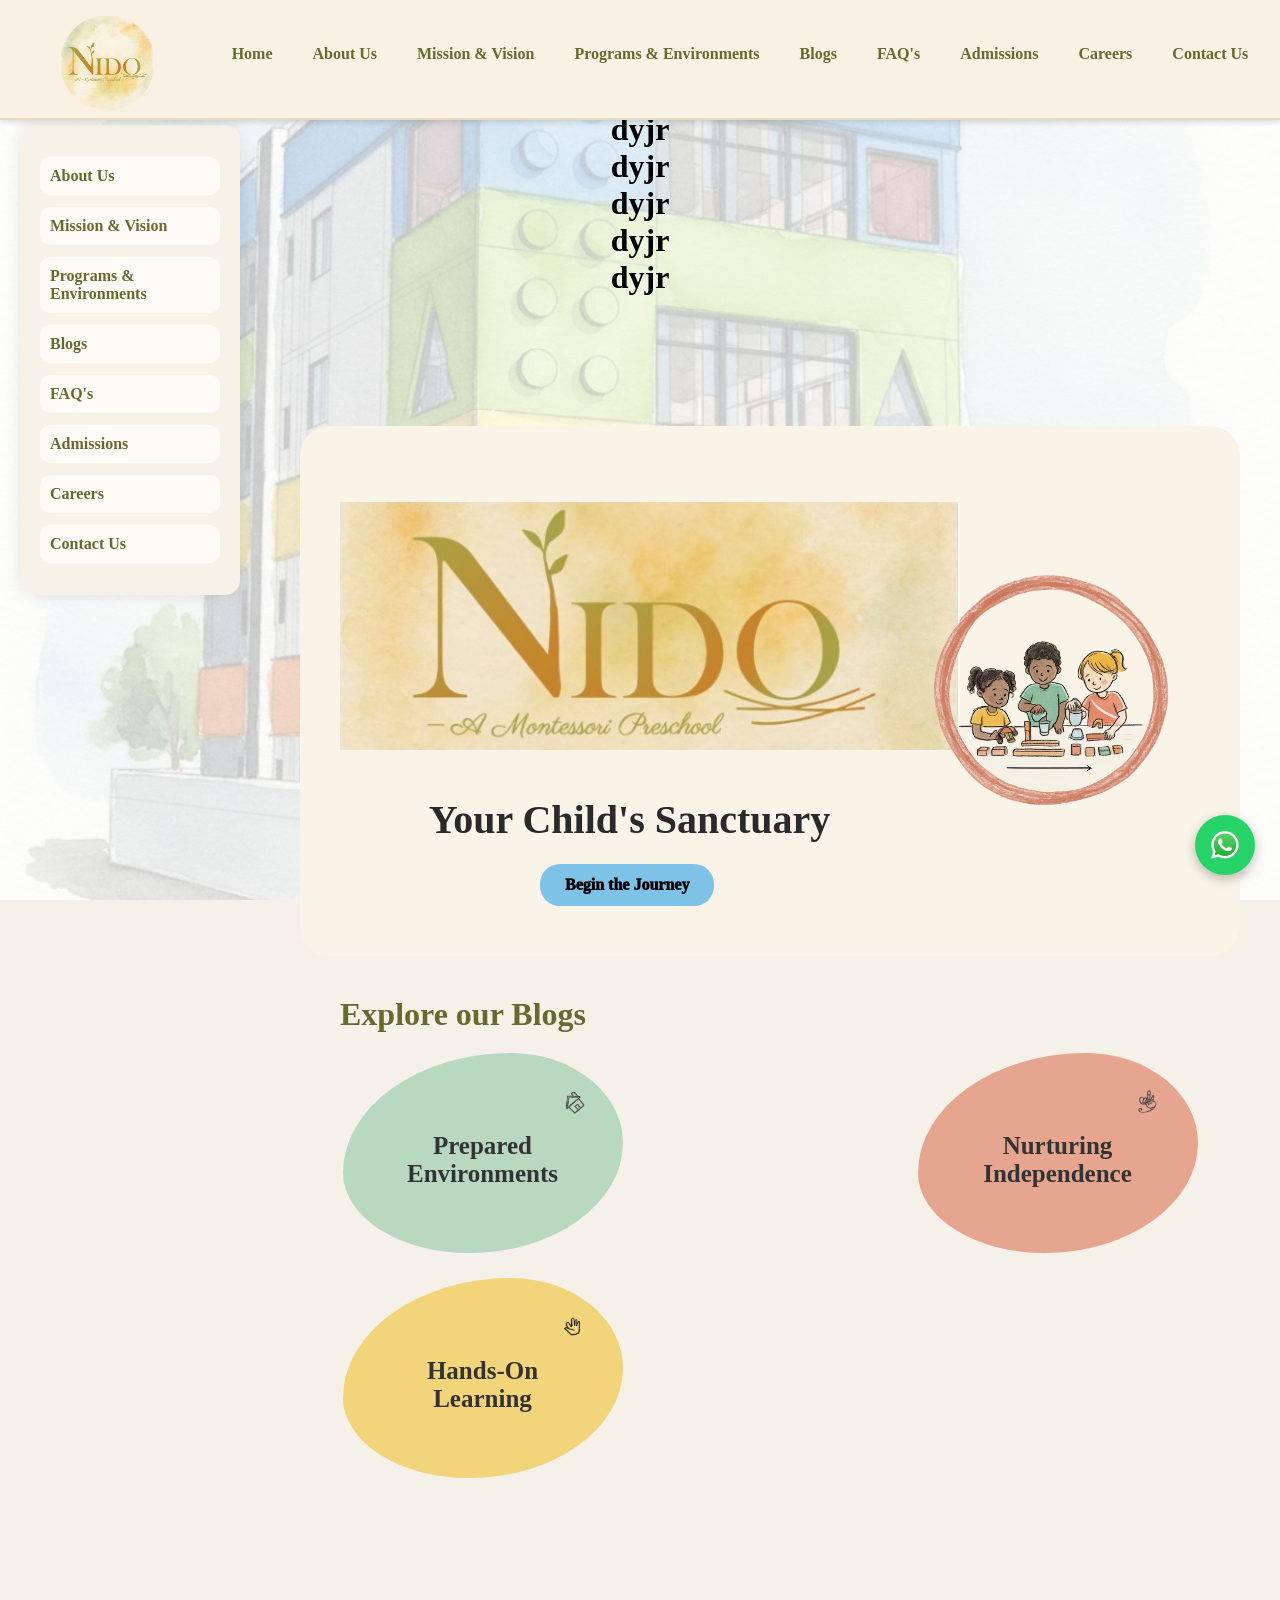
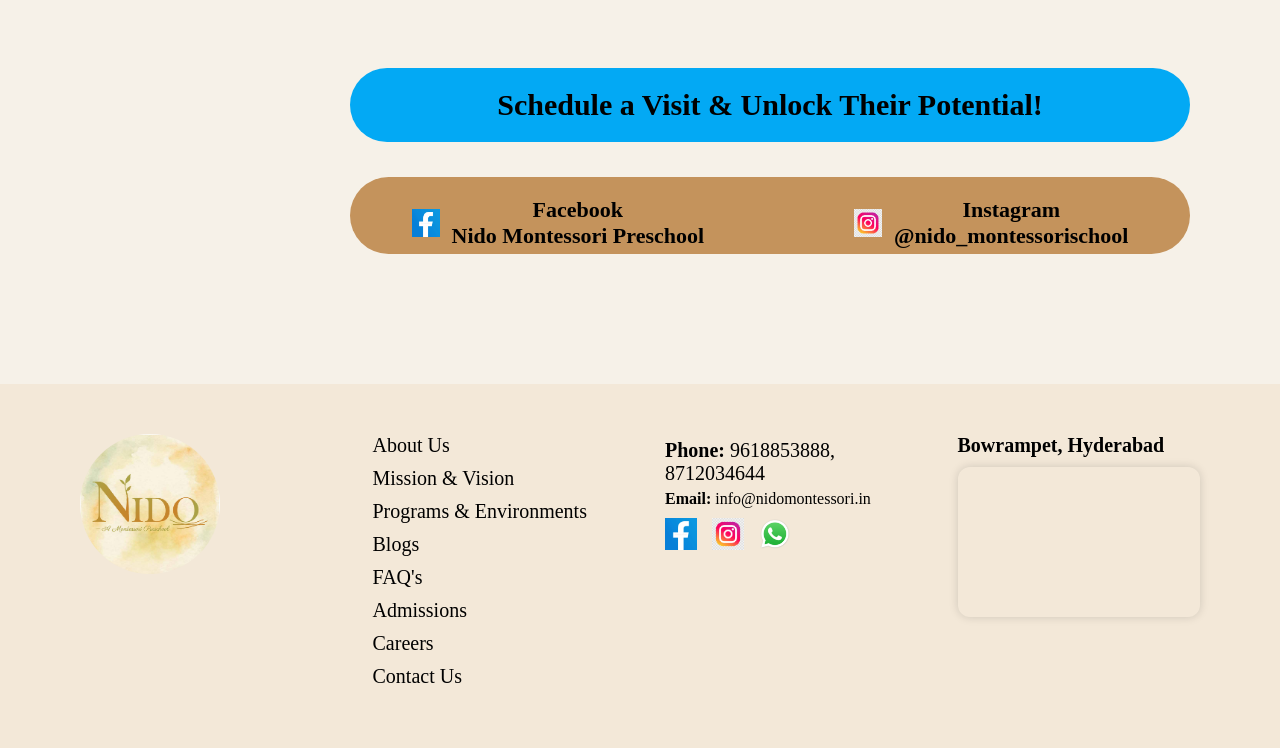
==== index.html @ 4f28b172 "Fix HTML structure and add missing elements" ====
<h1>dyjr</h1>
<h1>dyjr</h1>
<h1>dyjr</h1>
<h1>dyjr</h1>
<h1>dyjr</h1>
<h1>dyjr</h1>
<h1>dyjr</h1>
<h1>dyjr</h1>

<!DOCTYPE html>
<html>
<head>
    <!-- Favicon -->
<link rel="icon" type="image/png" href="./assets/favicon.png">
<link rel="shortcut icon" href="assets/logo.png">
<link rel="apple-touch-icon" href="assets/logo.png">
<div class="hamburger" onclick="toggleMenu()">
    ☰
</div>

<meta charset="UTF-8">
<meta name="viewport" content="width=device-width, initial-scale=1.0">

    <title>NIDO Montessori</title>
    <link rel="stylesheet" href="style.css">
</head>
<body>
<div class="site-background"></div>

       <!-- TOP MENU -->
<div class="top-menu">
    <a href="index.html">Home</a>
    <a href="about.html">About Us</a>
    <a href="mission-vision.html">Mission & Vision</a>
    <a href="programs.html">Programs & Environments</a>
    <a href="blogs.html">Blogs</a>
    <a href="faqs.html">FAQ's</a>
    <a href="admissions.html">Admissions</a>
    <a href="careers.html">Careers</a>
    <a href="contact.html">Contact Us</a>
</div>
<div class="logo-container">
    <a href="index.html"><img src="./assets/logo.png"></a>
</div>

<div class="sidebar">
    <a href="about.html">About Us</a>
    <a href="mission-vision.html">Mission & Vision</a>
    <a href="programs.html">Programs & Environments</a>
    <a href="blogs.html">Blogs</a>
    <a href="faqs.html">FAQ's</a>
    <a href="admissions.html">Admissions</a>
    <a href="careers.html">Careers</a>
    <a href="contact.html">Contact Us</a>
</div>

<div class="container">

    <!-- HERO SECTION -->
<section class="hero">
    
    <!-- LEFT TEXT -->
    <div class="hero-text">
    <img src="assets/Nido hero logo.jpeg" class="hero-logo">
    <h1>Your Child's Sanctuary</h1>
    <a href="admissions.html" class="cta-btn">Begin the Journey</a>
</div>

    <!-- RIGHT IMAGE WITH CLICKABLE LINK -->
    <div class="hero-img">
        <a href="programs.html">
            <img src="./assets/hero.png" alt="Kids Learning">
        </a>
    </div>

</section>

    <!-- BLOG TEASERS -->
     <!-- 🌿 EXPLORE BLOG BLOBS -->
    <section class="blob-section">
        <h2 class="section-title">Explore our Blogs</h2>

        <div class="wrapper">

            <div class="blob green">
                <img src="assets/home image.png" class="blob-icon">
                <p>Prepared <br>Environments</p>
            </div>

            <div class="blob peach">
                <img src="assets/home blob image 2.png" class="blob-icon">
                <p>Nurturing <br>Independence</p>
            </div>

            <div class="blob yellow">
                <img src="assets/home blob image 3.png" class="blob-icon">
                <p>Hands-On <br>Learning</p>
            </div>

        </div>
    </section>

    <!-- SCHEDULE VISIT -->
   <div class="crayon-section">

    <!-- BLUE CRAYON BAR (CLICKABLE) -->
    <a href="contact.html" class="crayon-link">
        <div class="crayon-bar blue-bar">
            <b>Schedule a Visit & Unlock Their Potential!</b>
        </div>
    </a>

    <!-- BROWN CRAYON BAR (CLICKABLE) -->
    <div class="crayon-bar brown-bar">
        <div class="social-row">

            <!-- FACEBOOK ONLY CLICKABLE -->
            <a href="https://www.facebook.com/share/1HvdMm4v2Z/?mibextid=wwXIfr" class="social-icon-link">
                <div class="social-item">
                    <img src="assets/facebook logo 2.webp" />
                    <b>Facebook<br> Nido Montessori Preschool</b>
                </div>
            </a>

            <!-- INSTAGRAM ONLY CLICKABLE -->
            <a href="https://www.instagram.com/nido_montessorischool?igsh=c2tsN3p2dnJnOGZv&utm_source=qr" class="social-icon-link">
                <div class="social-item">
                    <img src="assets/instagram.avif" />
                    <b>Instagram <br> @nido_montessorischool</b>
                </div>
            </a>

        </div>
    </div>
</div>

</div>

<footer class="footer">

    <!-- 1) LOGO -->
    <div class="footer-col logo-col">
        <img src="./assets/logo.png" class="footer-logo">
    </div>

    <!-- 2) MENU -->
    <div class="footer-col menu-col">
        <a href="about.html">About Us</a>
        <a href="mission-vision.html">Mission & Vision</a>
        <a href="programs.html">Programs & Environments</a>
        <a href="blogs.html">Blogs</a>
        <a href="faqs.html">FAQ's</a>
        <a href="admissions.html">Admissions</a>
        <a href="careers.html">Careers</a>
        <a href="contact.html">Contact Us</a>
    </div>

    <!-- 3) CONTACT + SOCIAL -->
    <div class="footer-col contact-col">
        <p><strong>Phone:</strong> 9618853888, 8712034644</p>
<!-- Email Click -->
         <a href="mailto:info@nidomontessori.in" style="color:#000; text-decoration:none;">
        <b>Email:</b> info@nidomontessori.in
        </a>
        <div class="footer-socials">
            <a href="https://www.facebook.com/share/1HvdMm4v2Z/?mibextid=wwXIfr" class="social-footer"><img src="assets/facebook logo 2.webp"></a>
            <a href="https://www.instagram.com/nido_montessorischool?igsh=c2tsN3p2dnJnOGZv&utm_source=qr" class="social-footer"><img src="assets/instagram.avif"></a>
            <a href="https://wa.me/919618853888" class="social-footer"><img src="assets/WhatsApp.svg.webp"></a>

        </div>
    </div>

    <!-- 4) LOCATION + MAP (LINKED TO GOOGLE MAPS) -->
    <div class="footer-col location-col">
        <p><strong>Bowrampet, Hyderabad</strong></p>

        <!-- Map Box -->
        <!-- 4) LOCATION + MAP -->
<div class="footer-col location-col">

    <!-- EMBEDDED MAP (ALSO CLICKABLE) -->
    <a href="https://www.google.com/maps/place/17%C2%B033'11.5%22N+78%C2%B023'01.9%22E/@17.5536953,78.3826678,18z/data=!4m4!3m3!8m2!3d17.5531826!4d78.3838654?hl=en&entry=ttu&g_ep=EgoyMDI2MDIyNS4wIKXMDSoASAFQAw%3D%3D"
       target="_blank">
        <iframe
            class="footer-map"
            src="https://www.google.com/maps?q=17.5531826,78.3838654&z=16&output=embed">
        </iframe>
    </a>

</div>

</footer>

<script src="script.js"></script>

<a href="https://wa.me/919618853888?text=How can we help you?" 
   class="whatsapp-float" 
   target="_blank">

   <img src="assets/WhatsApp.svg.webp" alt="WhatsApp Chat">
</a>
</body>
</html>
---- style.css ----
body,button,input,textarea {

font-family: 'Patrick Hand', cursive;

-webkit-font-smoothing: antialiased;
-moz-osx-font-smoothing: grayscale;

}
/* RESET */
* {
    margin: 0;
    padding: 0;
    box-sizing: border-box;
    font-family: 'Patrick Hand', cursive;}

/* FULL PAGE BACKGROUND IMAGE */
.site-background {
    position: fixed;
    top: 0;
    left: 0;
    width: 100%;
    height: 100%;
    background: url('./assets/background.jpg') no-repeat center center/cover;
    z-index: -1;                  /* Keeps background BEHIND all content */
    opacity: 0.25;                /* CHANGE THIS VALUE TO ADJUST OPACITY */
    pointer-events: none;         /* Prevents background from blocking clicks */
}
body::before {
    content: "";
    position: fixed;
    top: 0; left: 0;
    width: 100%; height: 100%;
    background: rgba(255,255,255,0.90);  /* low opacity overlay to fade bg */
    z-index: -1;
}

/* LAYOUT */
.container {
    margin-left: 260px; 
    padding: 40px;
}

/* LOGO */
.logo-container {
    position: fixed;
    top: 15px;
    left: 60px;
    z-index: 99999;      /* raise above ALL layers */
}

.logo-container a {
    display: block;      /* makes the entire logo clickable */
}

.logo-container img {
    width: 95px;
    cursor: pointer;
    border-radius: 80px;
    display: block;      /* removes inline gaps */
    pointer-events: auto;
}

.top-menu a,
.sidebar a {
    color: #636B2F !important;
    font-weight: 700 !important;
    
}
/* TOP MENU */
.top-menu {
    position: fixed;
    top: 0;
    left: 0;
    width: 100%;
    height: 120px;
    padding: 20px 0;
    background: #f9f1e4;  /* light cream background */
    z-index: 9999;
    display: flex;
    justify-content: center;
    gap: 40px;
    padding-left: 200px;
    border-bottom: 2px solid #e8dcc2;   /* soft bottom border */
    box-shadow: 0 2px 6px rgba(0,0,0,0.15);

}

.top-menu a {
    text-decoration: none;
    font-size: 16px;
    margin-top: 25px;
    font-weight: 500;
    color: #000;
    transition: 0.3s ease;
}

.top-menu a:hover {
    color: #c4935c; /* Gold shade to match your theme */
    transform: translateY(-2px);
}

/* Push content down because menu is fixed */
.container {
    margin-top: 80px !important;
    margin-top: 50px;
}

/* LEFT SIDEBAR MENU */
.sidebar {
    position: fixed;
    top: 125px;
    left: 20px;
    width: 220px;
    padding: 20px;
    background: #f7f2e8;
    border-radius: 15px;
    box-shadow: 0 0 15px rgba(0,0,0,0.1);
}

.sidebar a {
    display: block;
    margin: 12px 0;
    padding: 10px;
    background: #fefbf6;
    border-radius: 10px;
    text-decoration: none;
    color: #333;
    font-weight: 500;
    transition: 0.3s;
}
.sidebar a:hover {
    background: #e8dcc2;
}

/* HERO LAYOUT */
.hero {
    display: flex;
    align-items: center;
    justify-content: space-between;
    padding: 50px 40px;
    background: #faf4e8;
    border-radius: 30px;
    margin-top: 10px;
}

/* LEFT TEXT */
.hero-text {
    max-width: 65%;
}
/* HERO LOGO (Customizable Rectangle) */
.hero-logo {
    width: 100%;              /* Makes it responsive */
    max-width: 620px;         /* Adjust size here */
    width: 800px;      /* change this */
    height: 300px;     /* change this */
    object-fit: contain;      /* Prevents cropping */
    border-radius: 12px;      /* Optional – remove if you want sharp edges */
    display: block;
    margin: 0 auto 20px;      /* Centers the logo */
}
.hero-text h1 {
    font-size: 40px;
    line-height: 1.2;
    margin-left: 20px;
    font-weight: 900;
    color: #2a2a2a;
    font-family: 'Patrick Hand', cursive;
}

/* BUTTON STYLE (crayon-like) */
.cta-btn {
    display: inline-block;
    margin-top: 20px;
    margin-left: 200px;
    background: #7fc2e8;
    padding: 12px 25px;
    border-radius: 20px;
    color: #000;
    font-weight: 1000;
    text-decoration: none;
    transition: 0.3s ease;
}

.cta-btn:hover {
    background: #5ba7d1;
}

/* RIGHT IMAGE */
.hero-img img {
    width: 420px;
    max-width: 100%;
    cursor: pointer;
    transition: 0.3s ease;
}

.hero-img img:hover {
    transform: scale(1.03);
}

/* RESPONSIVE */
@media (max-width: 900px) {
    .hero {
        flex-direction: column;
        text-align: center;
        padding: 40px 20px;
    }

    .hero-text {
        max-width: 100%;
        margin-bottom: 25px;
    }
}

/* Blog Title Color */
.section-title {
    color: #636B2F;      /* soft Montessori green */
    font-size: 48px;     /* adjust if needed */
    font-weight: 700;
    margin-bottom: 20px;
}

/* ================= CRAYON BUTTON ================= */
.crayon-btn {
    position: relative;
    display: inline-block;
    padding: 12px 32px;
    font-size: 22px;
    text-decoration: none;
    color: black;
    background: #6fb0d9;
    border-radius: 10px;
    overflow: hidden;
    transition: 0.3s ease;
}

.crayon-btn::before {
    content: "";
    position: absolute;
    inset: 0;
    background: url("https://www.transparenttextures.com/patterns/crissxcross.png");
    opacity: 0.25;
}

.crayon-btn:hover {
    animation: wobble 0.4s ease;
}

@keyframes wobble {
    0% { transform: rotate(0deg); }
    25% { transform: rotate(2deg); }
    50% { transform: rotate(-2deg); }
    75% { transform: rotate(1deg); }
    100% { transform: rotate(0deg); }
}

/* ================= IMAGE CIRCLE ================= */
.circle-img {
    width: 340px;
    height: 340px;
    border-radius: 50%;
    border: 15px solid #e57452;
    overflow: hidden;
    position: relative;
    z-index: 2;
}

.circle-img img {
    width: 100%;
    height: 100%;
    object-fit: cover;
}

/* CENTERED CONTENT PAGES */
/* -------------------------------------------
   PAPER BACKGROUND
-------------------------------------------- */
body {
    background: #f5f1e7;
    background-image: url("https://www.transparenttextures.com/patterns/paper-fibers.png");
    background-size: 600px;
}


/* -------------------------------------------
   SECTION STYLING
-------------------------------------------- */
.crayon-section {
    padding: 90px 0;
    text-align: center;
}


/* -------------------------------------------
   CRAYON STROKE BUTTON (CLICKABLE)
-------------------------------------------- */
.crayon-stroke-btn {
    display: inline-flex;
    align-items: center;
    justify-content: center;

    width: 100%;
    max-width: 900px;
    height: 200px;

    text-align: center;
    text-decoration: none;

    /* TEXT STYLE */
    color: #fff;
    font-size: 25px;
    font-family: 'Patrick Hand', cursive;
    font-weight: bold;

    /* BASE COLOR */
    background: #86b7fe;

    /* CRAYON TEXTURES */
    background-image:
        url("https://www.transparenttextures.com/patterns/asfalt-light.png"),
        url("https://www.transparenttextures.com/patterns/beige-paper.png");
    background-blend-mode: multiply;
    background-size: cover;

    /* ORGANIC HAND-DRAWN SHAPE (SVG MASK) */
    -webkit-mask-image: url("data:image/svg+xml;utf8,\
<svg xmlns='http://www.w3.org/2000/svg' viewBox='0 0 1000 300'>\
<path d='M40,120 Q140,20 340,70 T780,80 Q890,90 960,120 Q890,170 740,210 T300,200 Q100,180 40,120Z' fill=\"black\"/>\
</svg>");
    mask-image: url("data:image/svg+xml;utf8,\
<svg xmlns='http://www.w3.org/2000/svg' viewBox='0 0 1000 300'>\
<path d='M40,120 Q140,20 340,70 T780,80 Q890,90 960,120 Q890,170 740,210 T300,200 Q100,180 40,120Z' fill=\"black\"/>\
</svg>");

    mask-size: 100% 100%;
    mask-repeat: no-repeat;

    /* SOFT CRAYON SHADOW */
    box-shadow: 0px 4px 10px rgba(0,0,0,0.25);

    /* ANIMATION */
    transition: transform 0.25s ease, filter 0.25s ease;
}

/* HOVER ANIMATION */
.crayon-stroke-btn:hover {
    transform: translateY(-4px) scale(1.03);
    filter: brightness(1.08);
}


/* -------------------------------------------
   RESPONSIVE
-------------------------------------------- */
@media (max-width: 600px) {
    .crayon-stroke-btn {
        height: 90px;
        font-size: 22px;
    }
}


/* TWO COLUMN SECTIONS (Responsive Layout) */
.section {
    display: flex;
    justify-content: space-between;
    gap: 50px;
    margin-bottom: 50px;
}

/* TEXT SIDE */
.section .text {
    flex: 1;
    font-size: 18px;
    line-height: 1.7;
}

/* IMAGE SIDE */
.section .images-column {
    flex: 1;
    text-align: center;
}

/* IMAGE STYLE */
.images-column img {
    width: 100%;
    max-width: 700px;   /* ⭐ change image size here */
    height: auto;
    border-radius: 18px;
    box-shadow: 0 8px 20px rgba(0,0,0,0.2);
}

/* TODDLER IMAGES SIZE CONTROL */
.images-column img.toddler-img{
    width: 260px !important;   /* change width here */
    height: 370px !important;  /* change height here */
    object-fit: cover;
    border-radius: 12px;
    margin: 8px;
}

/* BLOG PLACEHOLDERS */
/* GLOBAL */
body {
  margin: 0;
  background: #f6f1e8;
  font-family: Arial, sans-serif;
}

.section-title {
  font-size: 32px;
  font-weight: 700;
  margin-bottom: 20px;
  padding-left: 20px;
}

/* -------------------------------------- */
/* 🌿 BLOB SECTION */
/* -------------------------------------- */
.blob-section {
  padding: 40px 20px;
}

.wrapper {
  width: 95%;
  max-width: 950px;
  margin: auto;
  display: flex;
  flex-wrap: wrap;
  justify-content: space-between;
  gap: 25px;
}

/* Blob Base Style */
.blob {
  position: relative;
  width: 280px;
  height: 200px;
  border-radius: 60% 40% 55% 45% / 60% 45% 55% 40%;
  display: flex;
  justify-content: center;
  align-items: flex-end;
  padding-bottom: 25px;
  text-align: center;
  color: #333;
  animation: blobMove 6s infinite ease-in-out;
  transition: transform 0.3s ease;
}

.blob:hover {
  transform: scale(1.08);
}

@keyframes blobMove {
  0% {
    border-radius: 60% 40% 55% 45% / 60% 45% 55% 40%;
  }
  50% {
    border-radius: 50% 60% 45% 55% / 55% 60% 45% 50%;
  }
  100% {
    border-radius: 60% 40% 55% 45% / 60% 45% 55% 40%;
  }
}

/* Blob colors */
.green { background: #b8d8c0; }
.peach { background: #e6a58f; }
.yellow { background: #f2d47a; }

/* Blob icons */
.blob-icon {
  width: 60px;
  height: 60px;
  position: absolute;
  top: 20px;
  right: 20px;
  object-fit: contain;
}

.blob p {
  font-size: 25px;
  font-weight: bold;
  margin: 40px;
}

/* Responsive Blobs */
@media (max-width: 850px) {
  .wrapper {
    justify-content: center;
  }
}

@media (max-width: 600px) {
  .blob {
    width: 100%;
    max-width: 320px;
  }
}

/* TWO COLUMN SECTIONS */
.section {
    display: flex;
    justify-content: space-between;
    margin-bottom: 50px;
    gap: 40px;
}
.section .text {
    flex: 1;
    line-height: 1.7;
    font-size: 18px;
}
.section .images-column {
    flex: 1;
}
.images-column img {
    width: 100%;
    margin-bottom: 20px;
    border-radius: 15px;
}

/* BLOG LIST STYLE */
.blog-list {
    list-style: none;
    padding: 0;
    margin: 0;
    margin-top: 20px;
}

.blog-list li {
    background: #f5ebda;
    padding: 20px 25px;
    margin-bottom: 18px;
    border-radius: 12px;
    border: 2px dashed #d6c1a5;
    font-size: 22px;
    font-family: 'Patrick Hand', cursive;
}

.blog-list li a {
    text-decoration: none;
    color: #333;
    display: block;
}

.blog-list li:hover {
    background: #f0e4cc;
    transform: translateX(5px);
    transition: 0.3s ease;
}

/* CRAYON SECTION WRAPPER */
.crayon-section {
    margin-left: 50px;
    margin-right: 50px;
    margin-top: 60px;
    font-family: 'Patrick Hand', cursive;
}

/* MAKE ENTIRE BAR CLICKABLE */
.crayon-link {
    text-decoration: none;
}

/* GENERIC BAR STYLE */
.crayon-bar {
    padding: 20px 20px;
    border-radius: 40px;
    font-size: 30px;
    text-align: center;
    color: #000;
    background-size: cover;
    background-repeat: no-repeat;
    background-position: center;
    transition: transform 0.25s ease, filter 0.25s ease;
}

/* HOVER EFFECT → crayon wobble + slightly darker */
.crayon-bar:hover {
    transform: scale(1.03) rotate(-1deg);
    filter: brightness(0.9);
}

/* BLUE BAR */
.blue-bar {
    background-image: url("assets/crayon-blue-even-top-bottom.svg");
    background-color: #03A9F4;
}

.crayon-section a {
    display: block;
    margin-bottom: 35px; /* space between the blue and brown bar */
}

/* BROWN BAR */
.brown-bar {
    background-image: url("assets/crayon-brown-even-top-bottom.svg");
    background-color: #c4935c;
}

/* SOCIAL ICONS */
.social-row {
    display: flex;
    justify-content: center;
    gap: 150px;
    margin-bottom: -50px;
}

.social-item {
    display: flex;
    align-items: center;
    gap: 12px;
    font-size: 22px;
}

/* ICON SIZE */
.social-item img {
    width: 28px;
    height: 28px;
}

/* INDIVIDUAL SOCIAL LINKS */
.social-icon-link {
    text-decoration: none;
    color: #000;
    transition: 0.2s ease;
}

/* HOVER EFFECT ONLY ON ICONS */
.social-icon-link:hover {
    transform: scale(1.08);
    color: #000;
}

/* ================text align of about us page==================== */

.page-title-left {
    text-align: left !important;
    width: 100%;
}

.green-title {
    color: #636B2F;    /* soft Montessori green */
    font-weight: 700;
}

/* ========================= FAQ STYLE ========================= */

.faq-main {
    font-size: 28px;
    margin-top: 40px;
    margin-bottom: 15px;
    font-family: 'Patrick Hand', cursive;
}

.faq-questions {
    list-style: none;
    padding: 0;
    margin-bottom: 40px;
}

.faq-item {
    background: #f5ebda;
    border: 2px dashed #d6c1a5;
    border-radius: 12px;
    padding: 12px 18px;
    margin-bottom: 12px;
    font-family: 'Patrick Hand', cursive;
}

.faq-q {
    width: 100%;
    background: none;
    border: none;
    text-align: left;
    font-size: 22px;
    cursor: pointer;
    color: #333;
    font-family: 'Patrick Hand', cursive;
}

.faq-q:hover {
    color: #c4935c;
}

.faq-a {
    display: none;
    margin-top: 10px;
    font-size: 20px;
    line-height: 1.6;
}

.faq-item.open .faq-a {
    display: block;
}

ul {
    margin-left: 30px;   /* adjust alignment */
    padding-left: 20px;
}

/* CONTACT FORM */
.form-container {
    background: #f7f2e8;
    padding: 30px;
    border-radius: 15px;
    max-width: 700px;
    margin: auto;
}
.form-container input,
.form-container select,
.form-container textarea {
    width: 100%;
    padding: 12px;
    margin: 12px 0;
    border: 1px solid #ccc;
    border-radius: 10px;
}
.form-container button {
    background: #c4935c;
    color: white;
    padding: 12px 20px;
    border: none;
    border-radius: 10px;
    cursor: pointer;
}

/* FOOTER */
.footer {
    display: grid;
    grid-template-columns: 1fr 1fr 1fr 1fr;
    padding: 50px 80px;
    background: #f3e8d8;
    font-family: 'Patrick Hand', cursive;
    column-gap: 50px;
}

/* LOGO */
.footer-logo {
    width: 140px;
    border-radius: 50%;
}

/* MENU */
.menu-col a {
    display: block;
    margin-bottom: 10px;
    color: #000;
    font-size: 20px;
    text-decoration: none;
}

.menu-col a:hover {
    color: #c4935c;
}

/* CONTACT */
.contact-col p {
    margin: 5px 0;
    font-size: 20px;
}

.footer-socials {
    display: flex;
    gap: 15px;
    margin-top: 10px;
}

.social-footer img {
    width: 32px;
    height: 32px;
    transition: 0.3s ease;
}

.social-footer:hover img {
    transform: scale(1.1);
}

/* LOCATION */
.location-col p {
    font-size: 20px;
}

/* MAP */
.footer-map {
    width: 100%;
    height: 150px;   /* ADJUST MAP SIZE HERE */
    border: 0;
    border-radius: 12px;
    margin-top: 10px;
    box-shadow: 0 0 10px rgba(0,0,0,0.15);
}

/* RESPONSIVE */
@media (max-width: 900px) {
    .footer {
        grid-template-columns: 1fr 1fr;
        row-gap: 40px;
        padding: 40px;
    }

    .footer-map {
        height: 180px;
    }
}

@media (max-width: 600px) {
    .footer {
        grid-template-columns: 1fr;
        text-align: center;
    }

    .footer-socials {
        justify-content: center;
    }

    .footer-map {
        height: 100px;
    }
}

/* MOBILE */
@media(max-width: 900px) {
    .container { margin-left: 0; padding: 20px; }
    .sidebar { display: none; }
    footer { flex-direction: column; text-align: center; }
    footer .col { width: 100%; margin-bottom: 20px; }
}

/* ================= CORE VALUES TEXT CENTER ================= */
.center-text {
    max-width: 900px;
    margin: 0 auto;
    text-align: center;
    font-size: 18px;
    line-height: 1.7;
}

h1 {
    text-align: center;
}

@media (max-width: 600px) {
    .crayon-section {
        margin-top: 30px;
    }
}

.phone-block {
    display: flex;
    gap: 10px;
}

@media (max-width: 900px) {

.section {
    flex-direction: column;
    text-align: center;
}

.section .images-column img {
    max-width: 90%;
}

}
/* =========================================
   MOBILE RESPONSIVE FIX (DO NOT CHANGE DESKTOP)
=========================================*/

@media (max-width: 768px) {

    /* CONTAINER */
    .container{
        margin-left: 0;
        padding: 20px;
        margin-top: 110px;
    }

    /* TOP MENU */
    .top-menu{
        height: auto;
        flex-wrap: wrap;
        gap: 12px;
        padding: 10px;
        padding-left: 0;
    }

    .top-menu a{
        font-size: 14px;
        margin-top: 0;
    }

    /* LOGO */
    .logo-container{
        left: 10px;
        top: 10px;
    }

    .logo-container img{
        width: 70px;
    }

    /* SIDEBAR HIDE */
    .sidebar{
        display: none;
    }

    /* HERO SECTION */
    .hero{
        flex-direction: column;
        text-align: center;
        padding: 25px;
    }

    .hero-text{
        max-width: 100%;
    }

    .hero-logo{
        width: 100%;
        height: auto;
    }

    .hero-text h1{
        font-size: 28px;
        margin-left: 0;
    }

    .cta-btn{
        margin-left: 0;
    }

    .hero-img img{
        width: 100%;
        max-width: 320px;
        margin-top: 20px;
    }

    /* BLOG BLOBS */
    .wrapper{
        flex-direction: column;
        align-items: center;
    }

    .blob{
        width: 100%;
        max-width: 320px;
    }

    /* CRAYON SECTION */
    .crayon-section{
        margin-left: 10px;
        margin-right: 10px;
    }

    .crayon-bar{
        font-size: 18px;
        padding: 16px;
    }

    .social-row{
        flex-direction: column;
        gap: 20px;
        margin-bottom: 0;
    }

    .social-item{
        justify-content: center;
        font-size: 18px;
    }

    /* TWO COLUMN SECTIONS */
    .section{
        flex-direction: column;
        text-align: center;
    }

    .images-column img{
        max-width: 100%;
    }

    /* FOOTER */
    .footer{
        grid-template-columns: 1fr;
        padding: 30px;
        text-align: center;
    }

    .footer-map{
        height: 200px;
    }

}

/* ===============================
   HAMBURGER MENU
===============================*/

.hamburger{
    display:none;
    position:fixed;
    top:35px;
    right:20px;
    font-size:32px;
    cursor:pointer;
    z-index:10001;
}

/* MOBILE */
@media (max-width:768px){

    .hamburger{
        display:block;
    }

    .top-menu{
        display:none;
        flex-direction:column;
        position:fixed;
        top:80px;
        left:0;
        width:100%;
        background:#f9f1e4;
        padding:20px;
        gap:15px;
        box-shadow:0 5px 15px rgba(0,0,0,0.2);
    }

    .top-menu.active{
        display:flex;
    }

    .top-menu a{
        font-size:18px;
        text-align:center;
        margin-top:0;
    }

}
/* ==============================
   FLOATING WHATSAPP BUTTON
============================== */

.whatsapp-float {
    position: fixed;
    bottom: 25px;
    right: 25px;
    z-index: 99999;
    width: 60px;
    height: 60px;
    background: #25D366;
    border-radius: 50%;
    display: flex;
    align-items: center;
    justify-content: center;
    box-shadow: 0 4px 12px rgba(0,0,0,0.25);
    transition: transform 0.2s ease;
}

.whatsapp-float img {
    width: 32px;
    height: 32px;
}

.whatsapp-float:hover {
    transform: scale(1.1);
}

/* MOBILE */
@media (max-width:768px){

.whatsapp-float{
    width:55px;
    height:55px;
    bottom:20px;
    right:18px;
}

.whatsapp-float img{
    width:28px;
    height:28px;
}

}

/* ================= MOBILE PERFECT FIT ================= */

@media (max-width:768px){

/* Remove desktop left space */
.container{
    margin-left:0 !important;
    padding:15px;
}

/* Hide sidebar on mobile */
.sidebar{
    display:none;
}

/* Fix top menu */
.top-menu{
    padding-left:0;
    gap:15px;
}

/* HERO SECTION */
.hero{
    flex-direction:column;
    padding:25px 15px;
}

/* Hero logo */
.hero-logo{
    width:100%;
    height:auto;
    max-width:100%;
}

/* Hero text */
.hero-text h1{
    font-size:26px;
    margin-left:0;
}

/* Button alignment */
.cta-btn{
    margin-left:0;
    font-size:16px;
}

/* Hero image */
.hero-img img{
    width:100%;
    max-width:300px;
}

/* BLOG BLOBS */
.wrapper{
    flex-direction:column;
    align-items:center;
}

.blob{
    width:90%;
}

/* SOCIAL ROW */
.social-row{
    flex-direction:column;
    gap:20px;
}

/* CRAYON BAR TEXT */
.crayon-bar{
    font-size:18px;
}

/* FOOTER FIX */
.footer{
    grid-template-columns:1fr;
    padding:25px;
}

/* MAP SIZE */
.footer-map{
    height:180px;
}

}
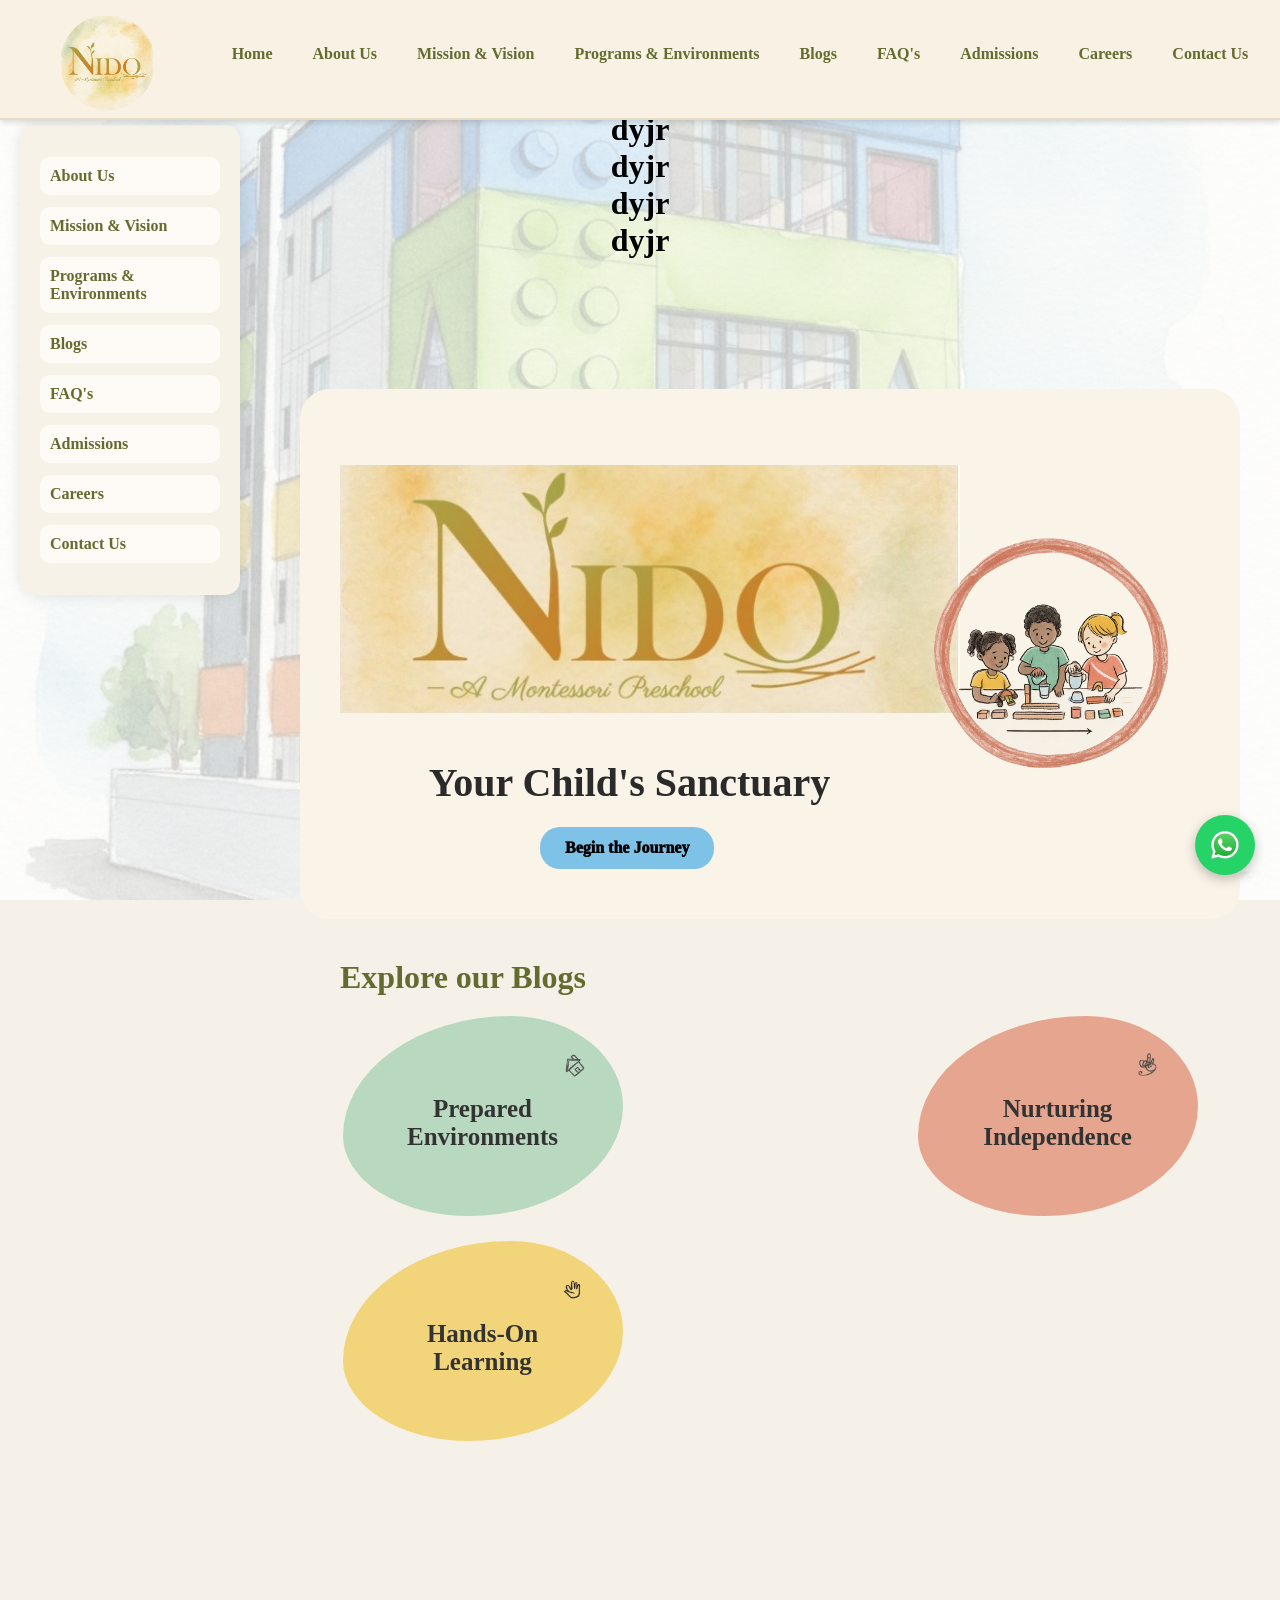
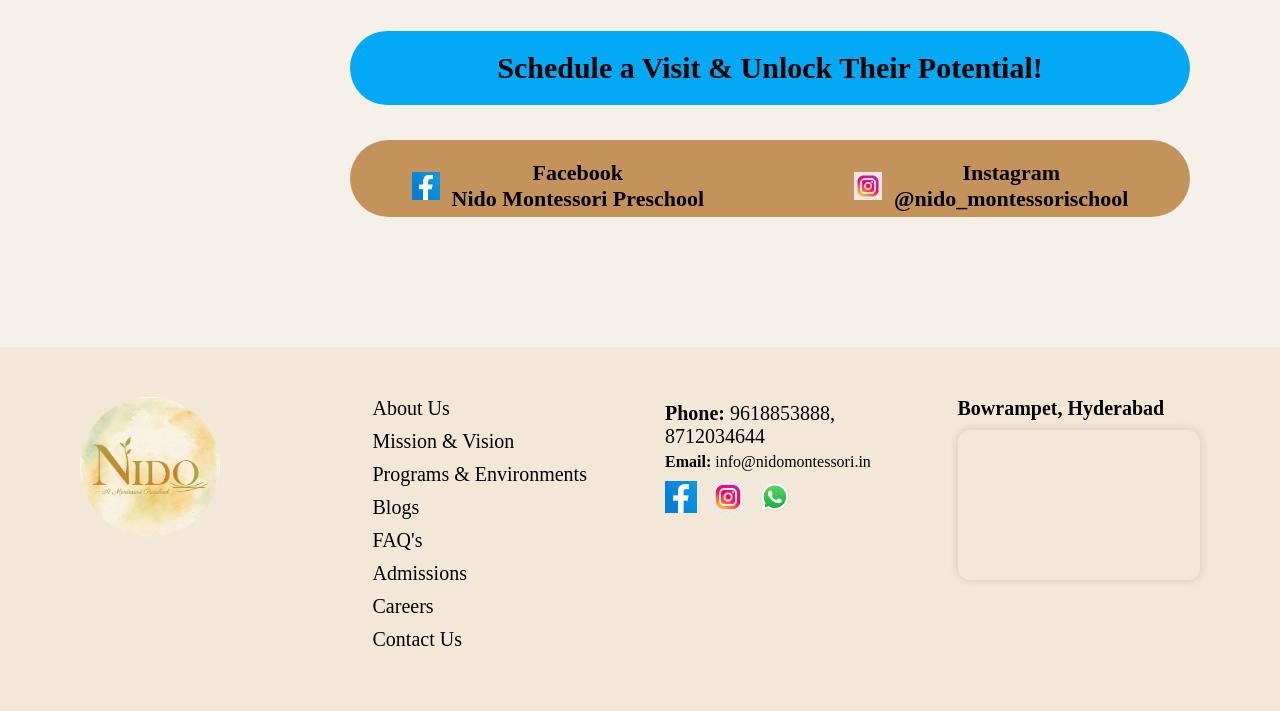
==== commit 9e7e89a5: "Revert index.html to original content" ====
--- a/index.html
+++ b/index.html
@@ -1,4 +1,3 @@
-<h1>dyjr</h1>
 <h1>dyjr</h1>
 <h1>dyjr</h1>
 <h1>dyjr</h1>
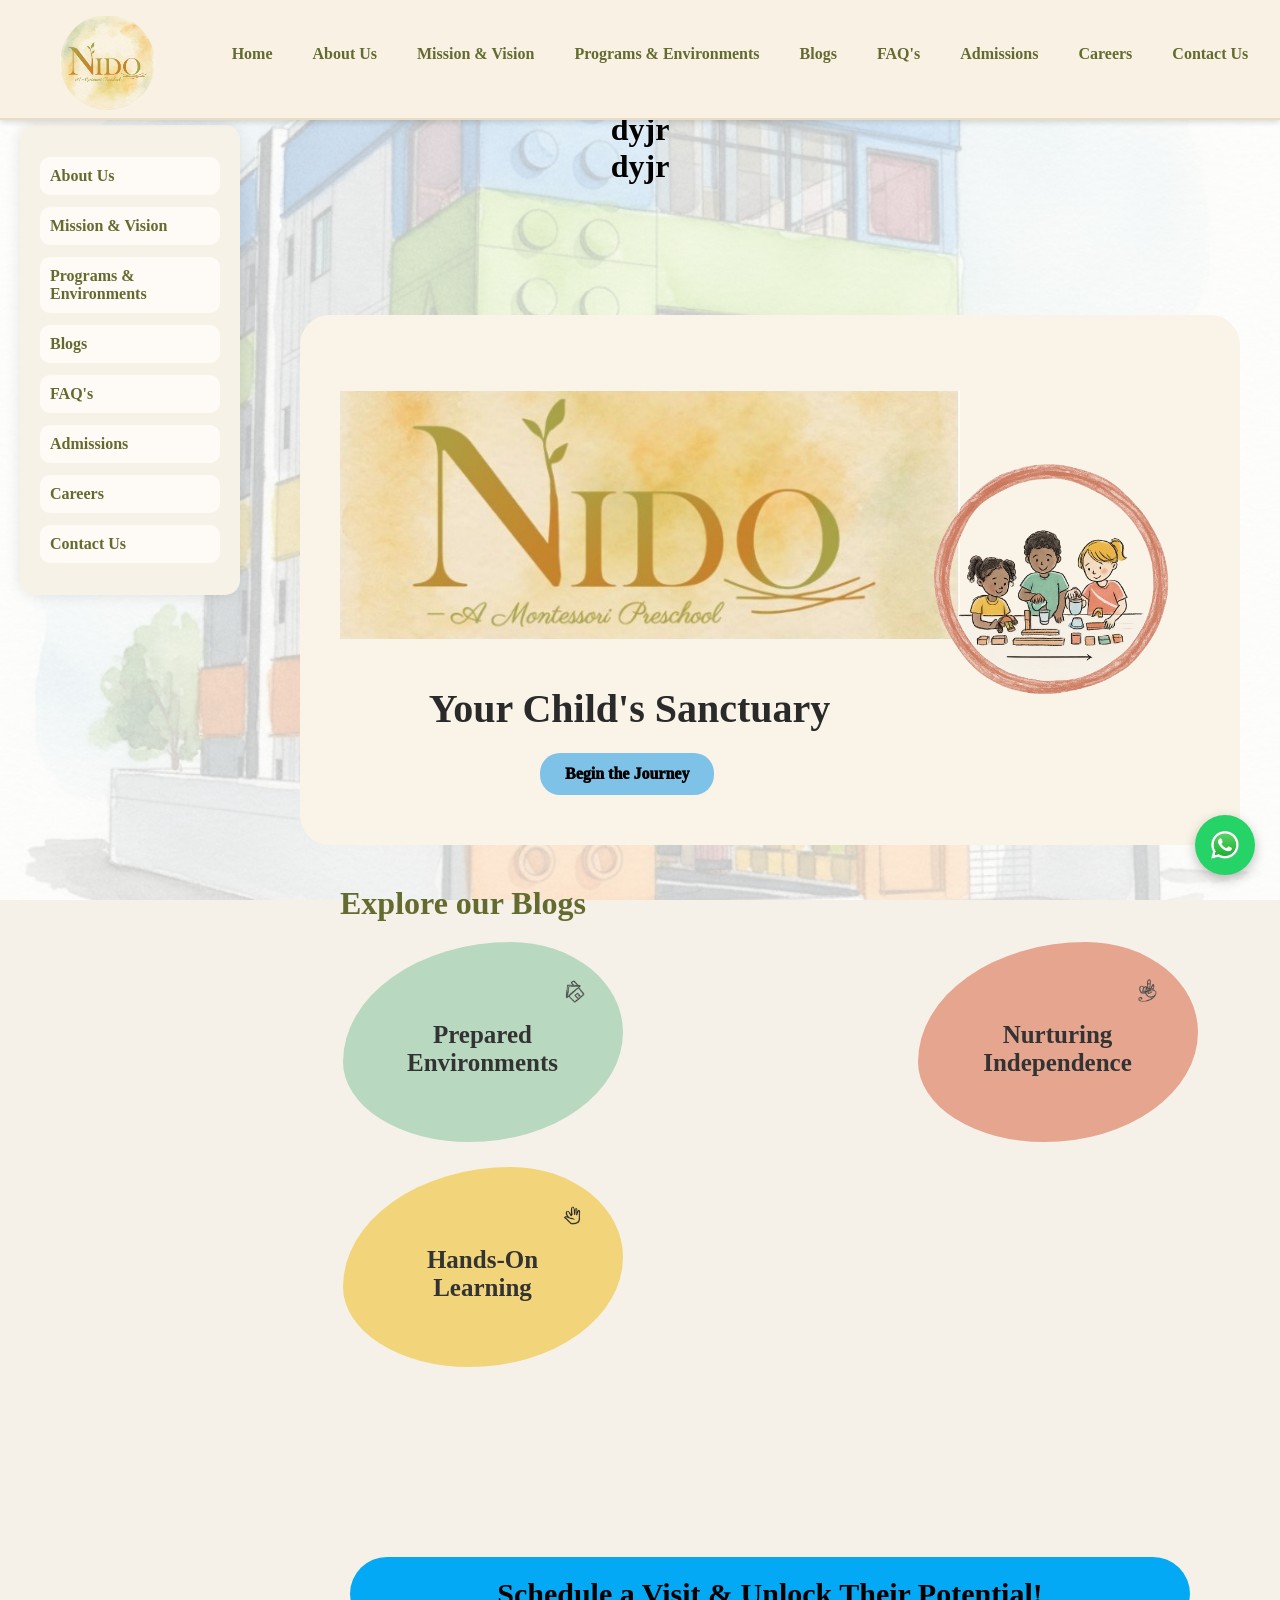
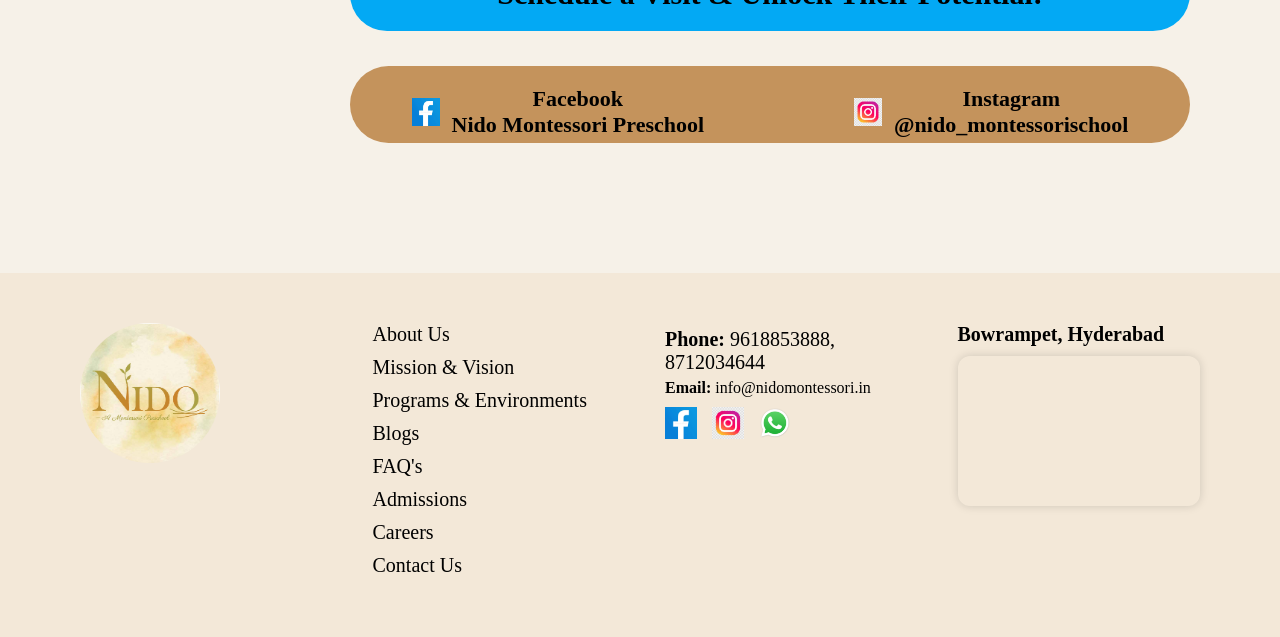
==== commit 030ff2c6: "Restore index.html structure and content" ====
--- a/index.html
+++ b/index.html
@@ -1,5 +1,3 @@
-<h1>dyjr</h1>
-<h1>dyjr</h1>
 <h1>dyjr</h1>
 <h1>dyjr</h1>
 <h1>dyjr</h1>
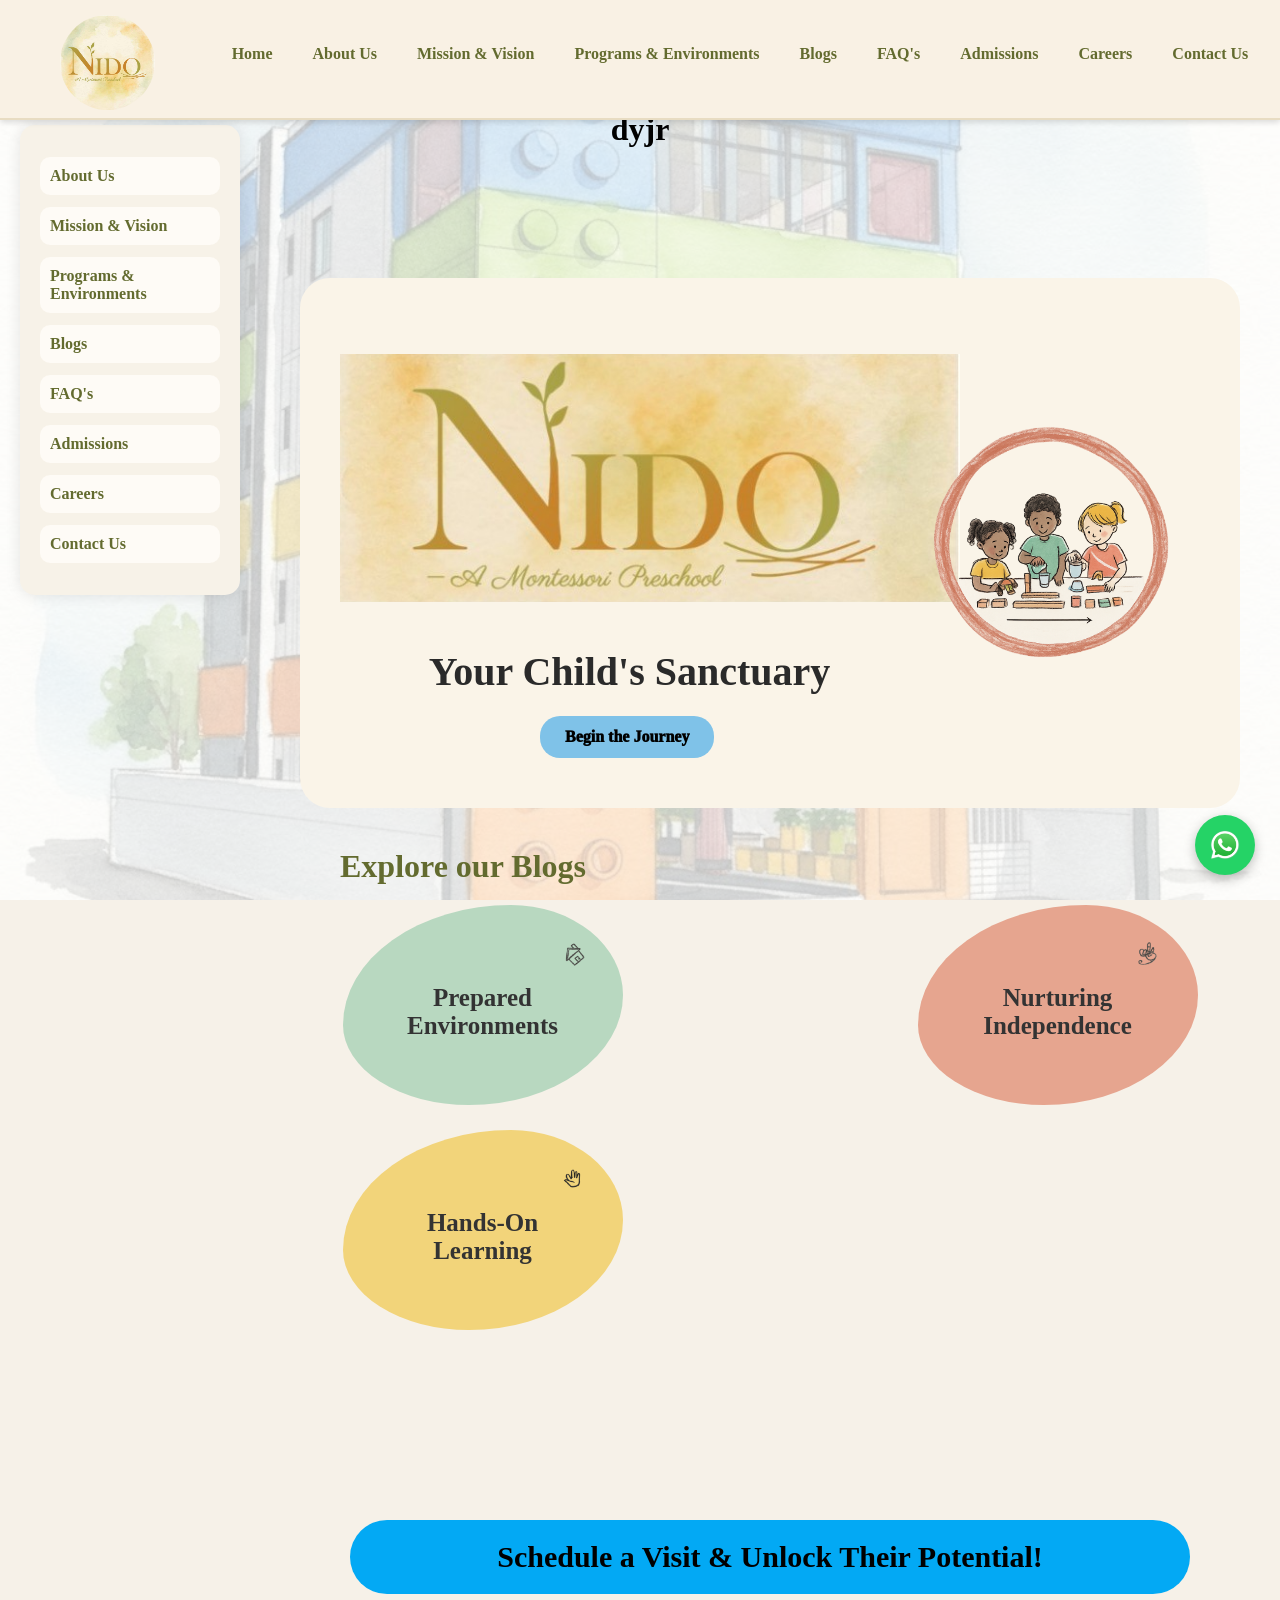
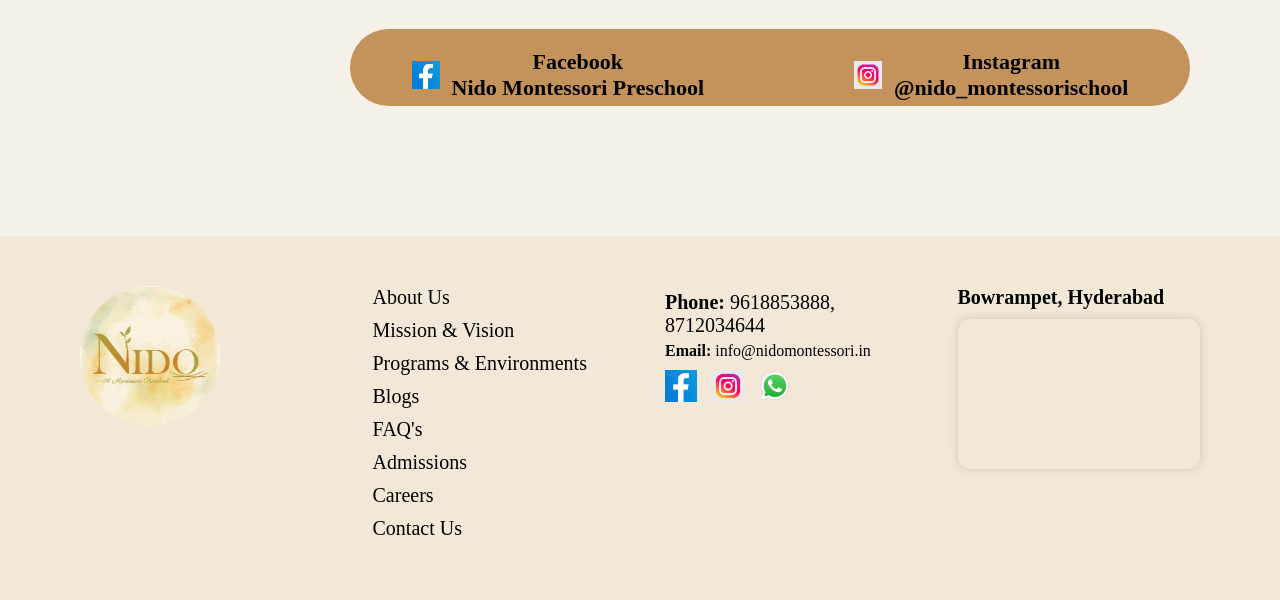
==== commit c8bcb811: "Restore HTML structure and content" ====
--- a/index.html
+++ b/index.html
@@ -1,4 +1,3 @@
-<h1>dyjr</h1>
 <h1>dyjr</h1>
 <h1>dyjr</h1>
 <h1>dyjr</h1>
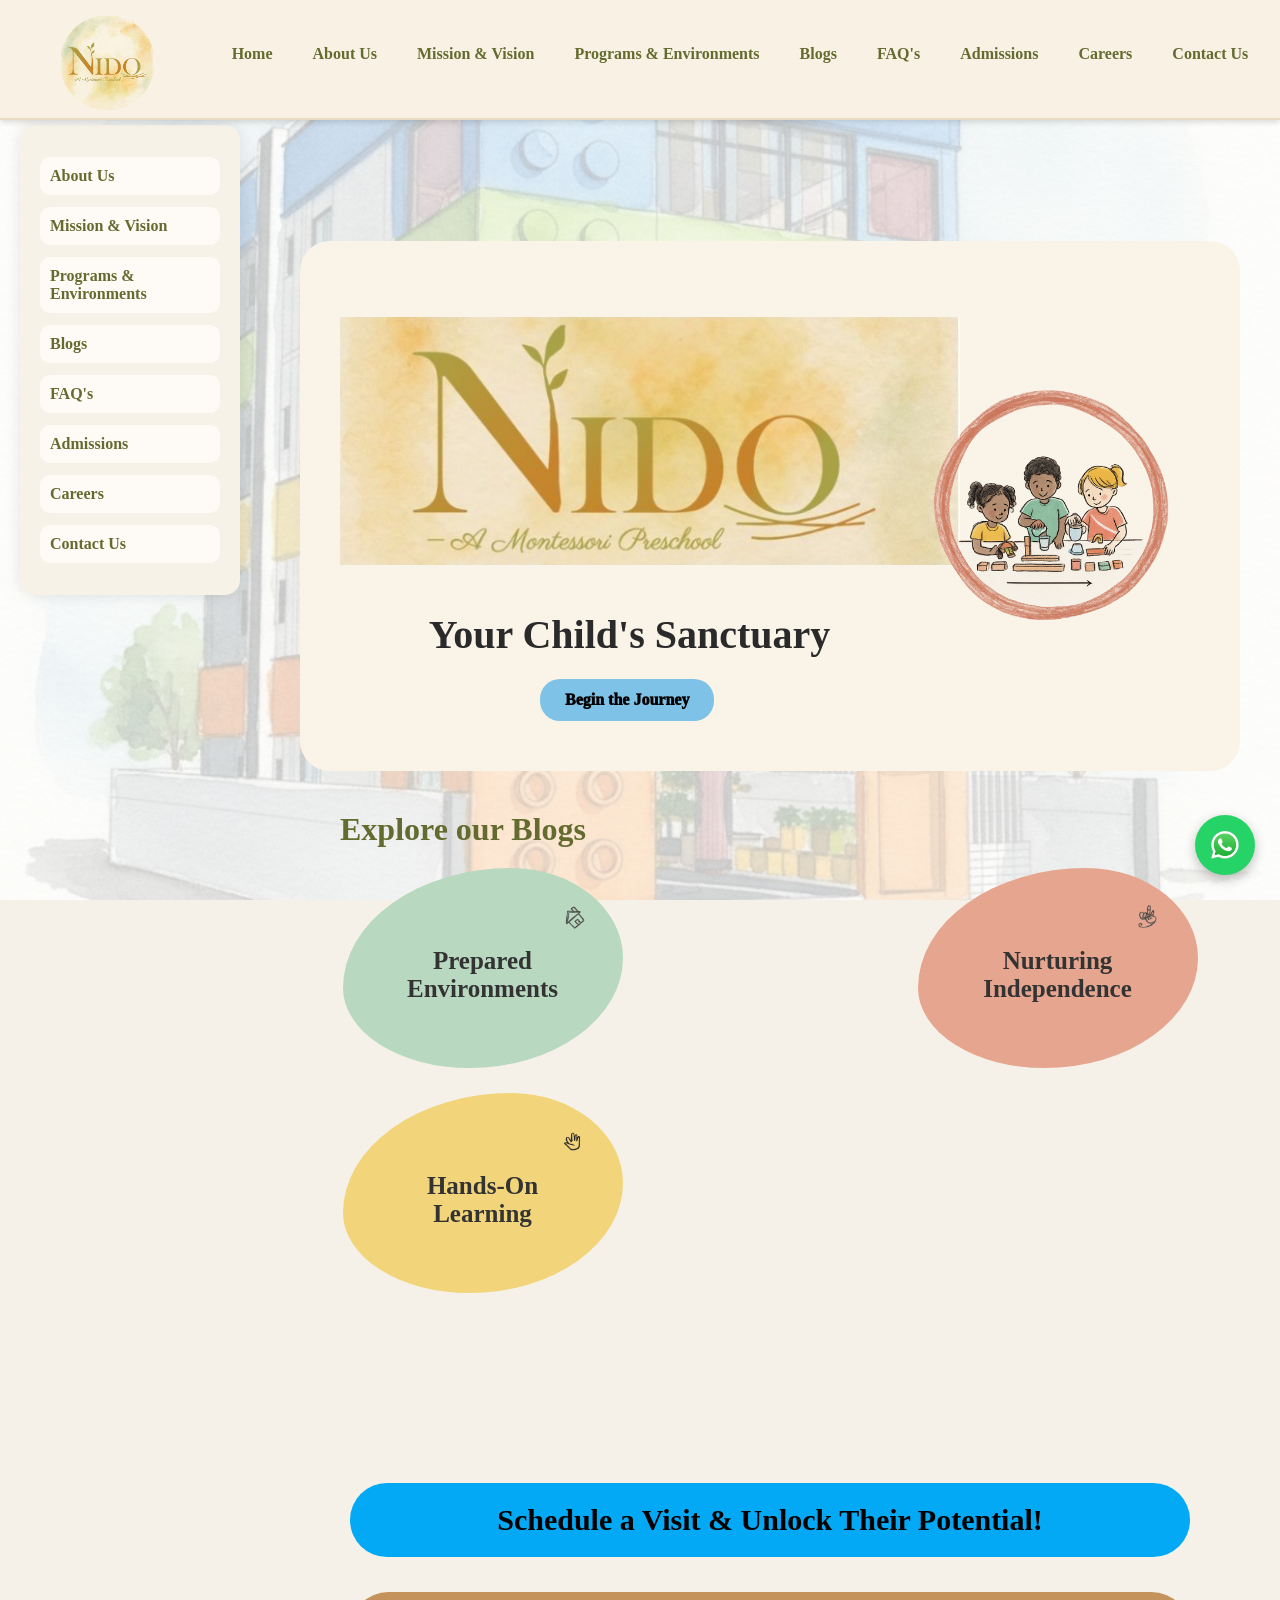
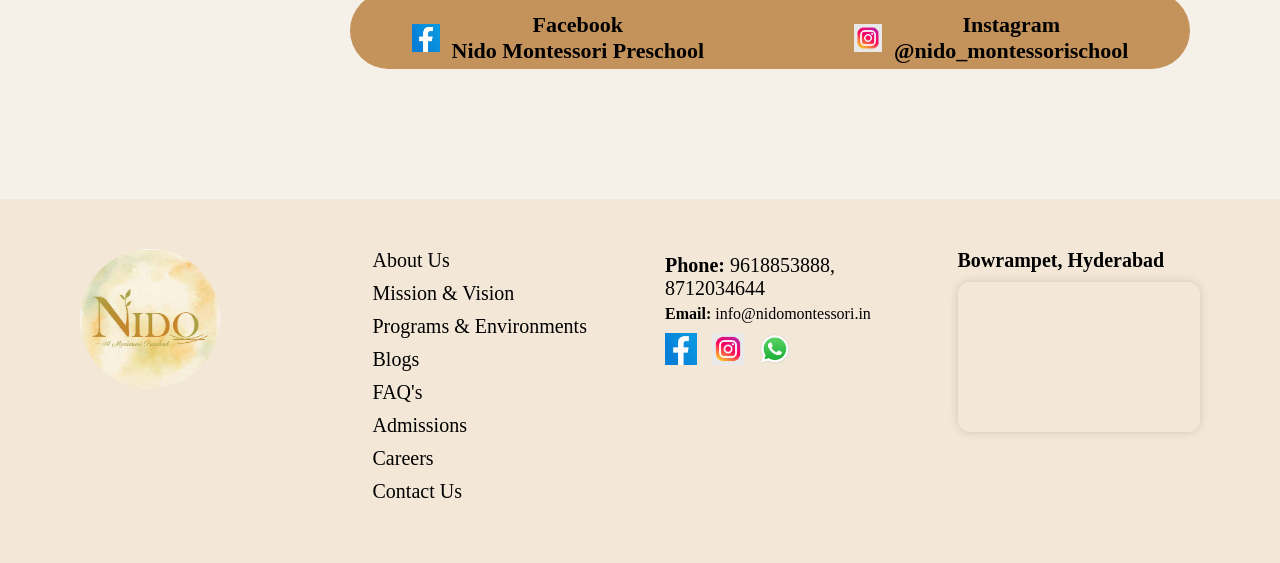
==== commit a681148f: "Fix HTML structure and add missing elements" ====
--- a/index.html
+++ b/index.html
@@ -1,4 +1,3 @@
-<h1>dyjr</h1>
 <h1>dyjr</h1>
 <h1>dyjr</h1>
 <h1>dyjr</h1>
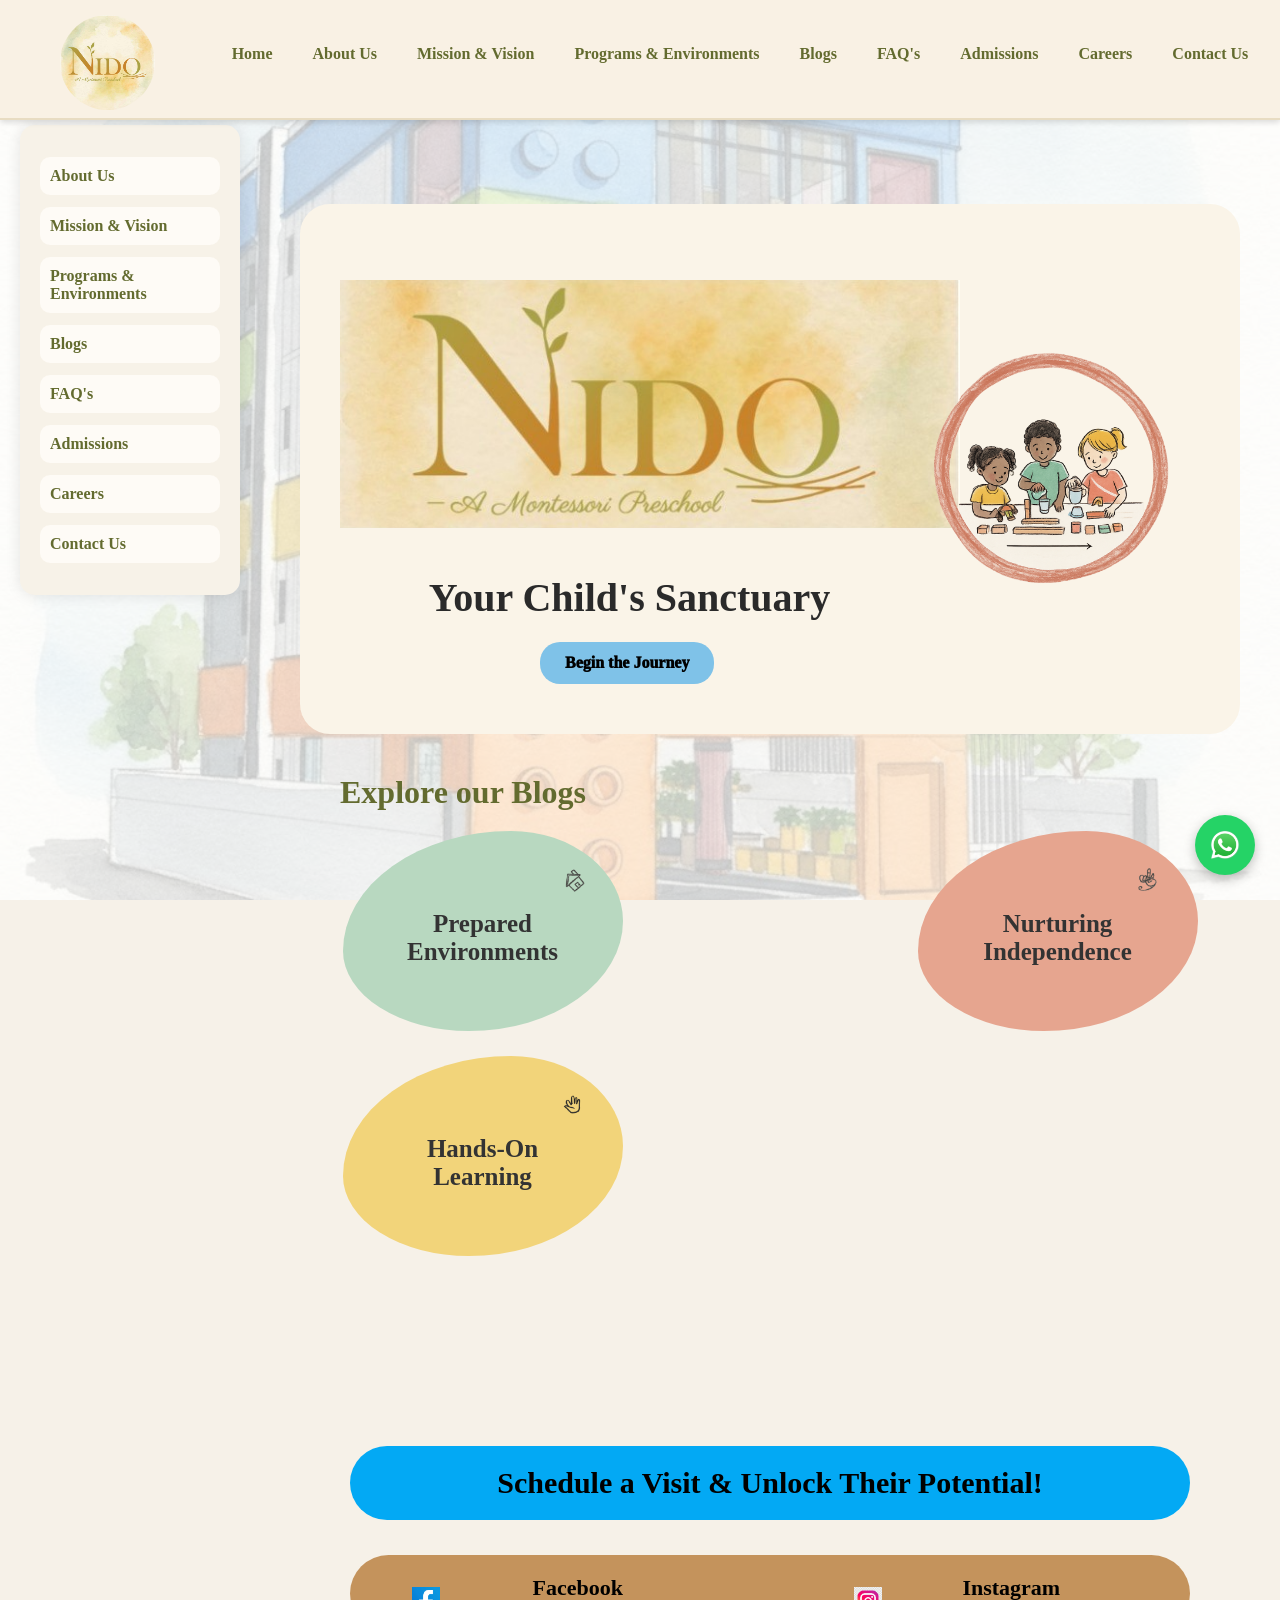
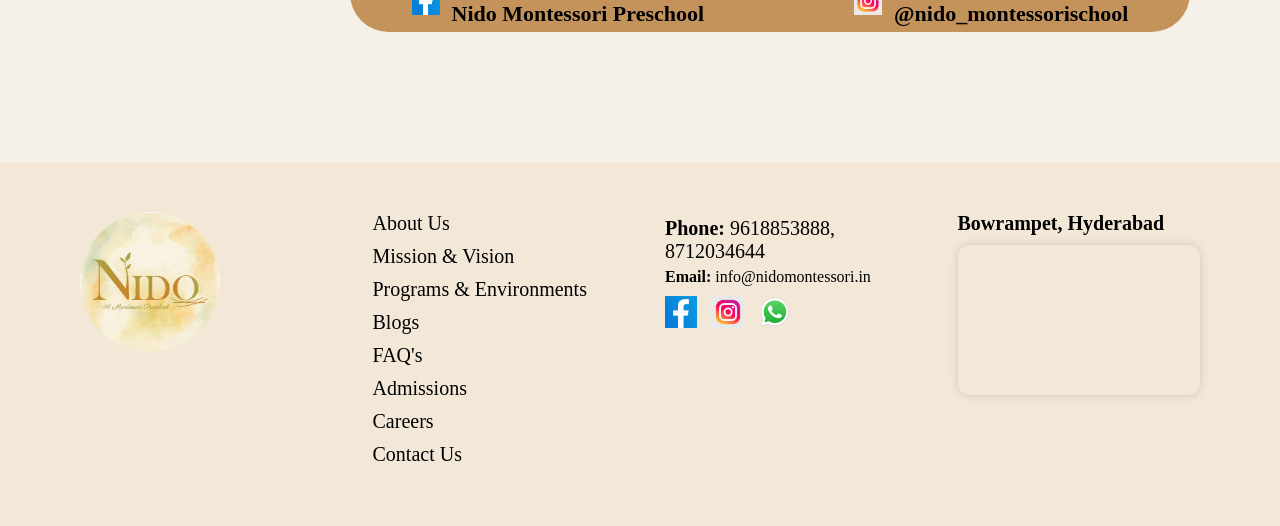
==== commit 26d95ea8: "Fix HTML structure and add missing elements" ====
--- a/index.html
+++ b/index.html
@@ -1,4 +1,3 @@
-<h1>dyjr</h1>
 <h1>dyjr</h1>
 <h1>dyjr</h1>
 
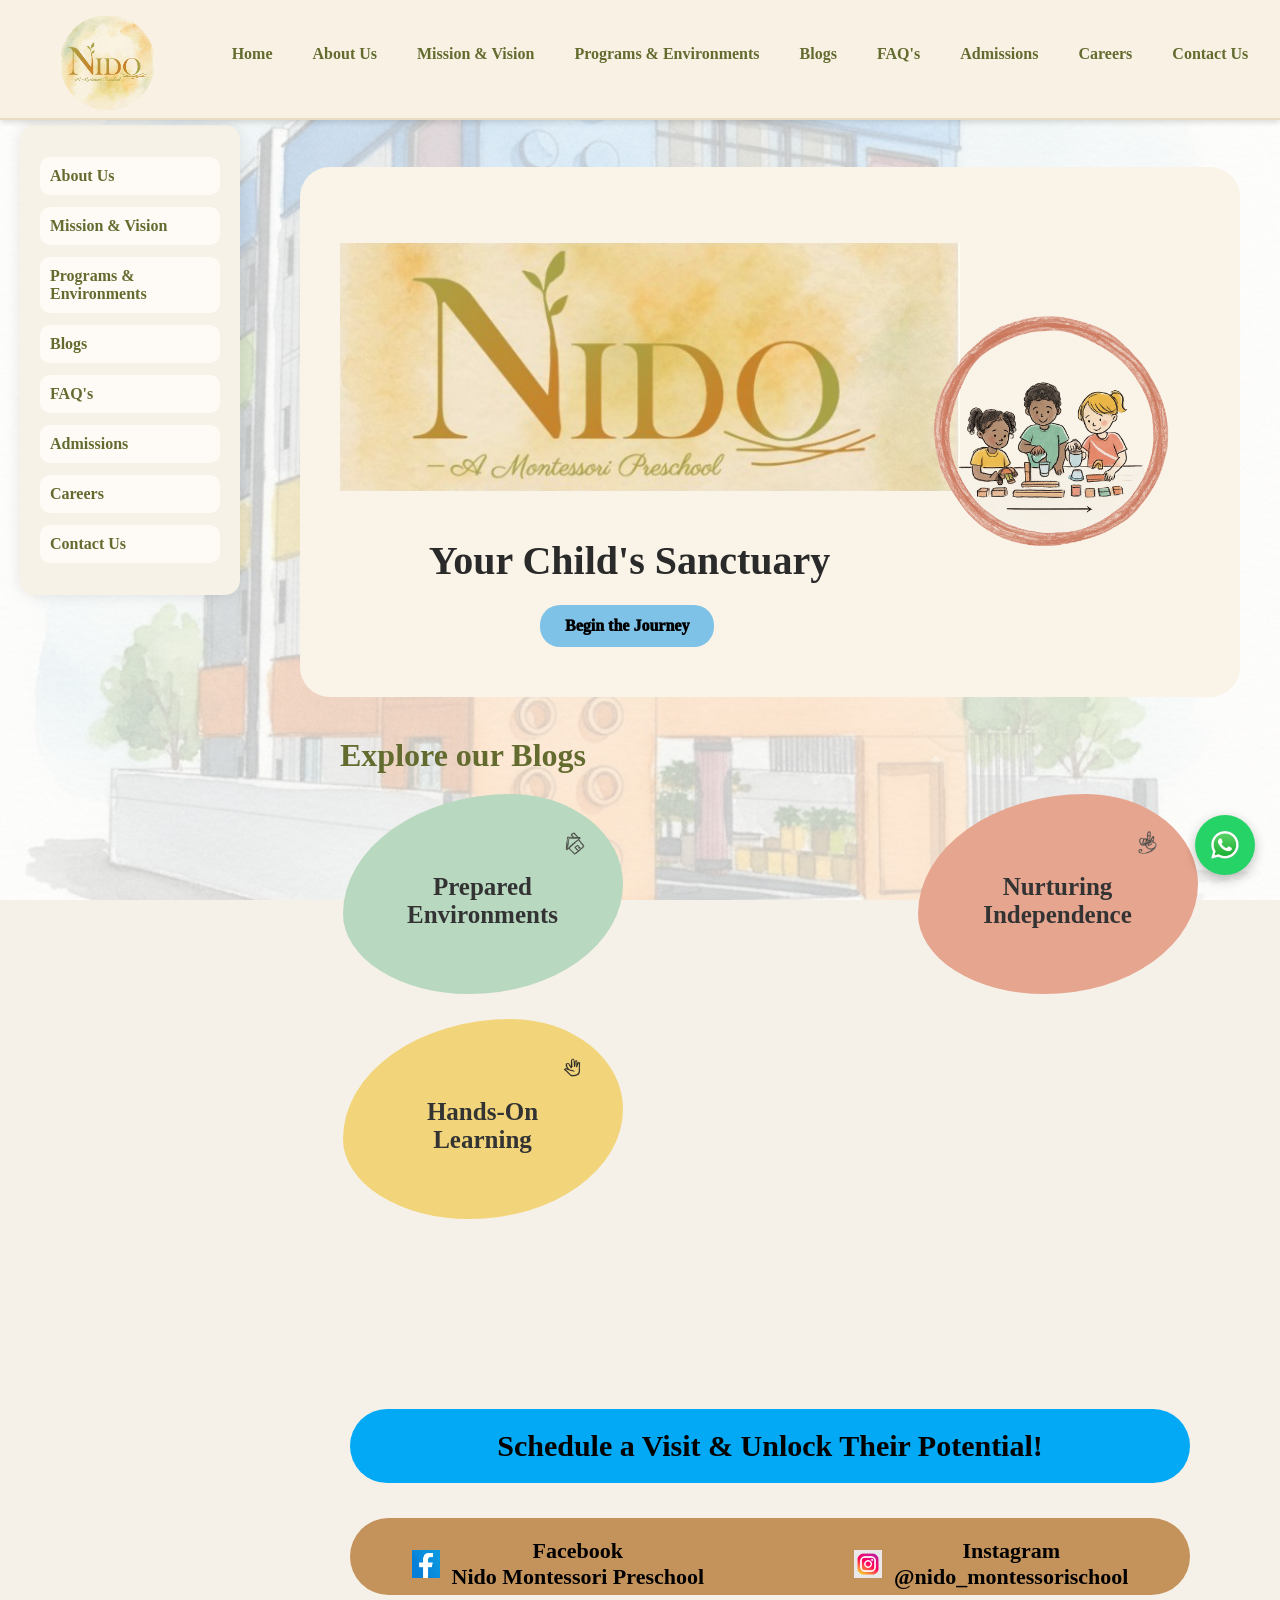
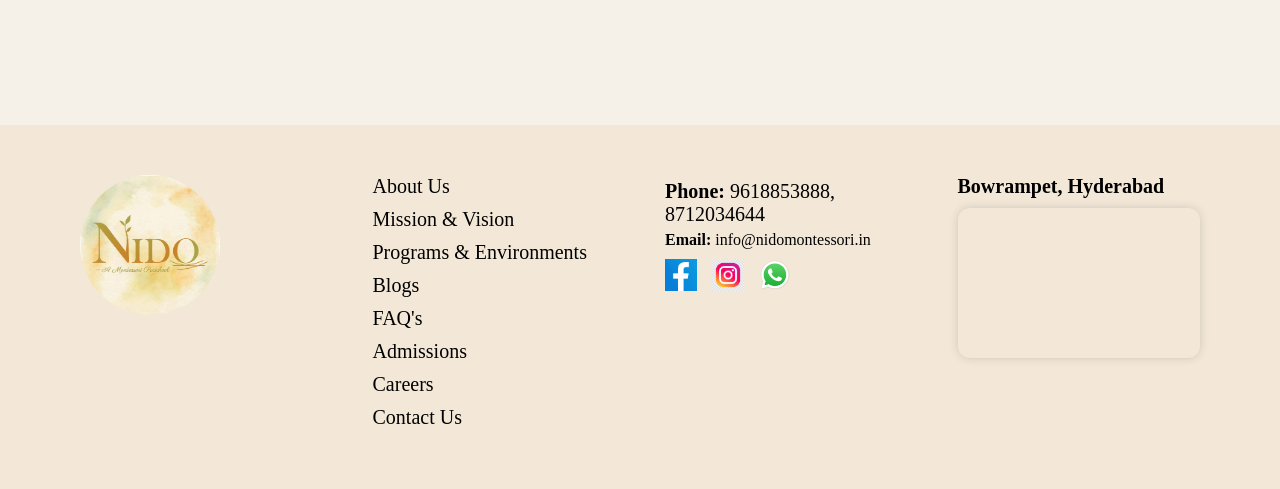
==== commit ad98be4e: "Fix HTML structure and remove duplicate content" ====
--- a/index.html
+++ b/index.html
@@ -1,4 +1,3 @@
-<h1>dyjr</h1>
 <h1>dyjr</h1>
 
 <!DOCTYPE html>
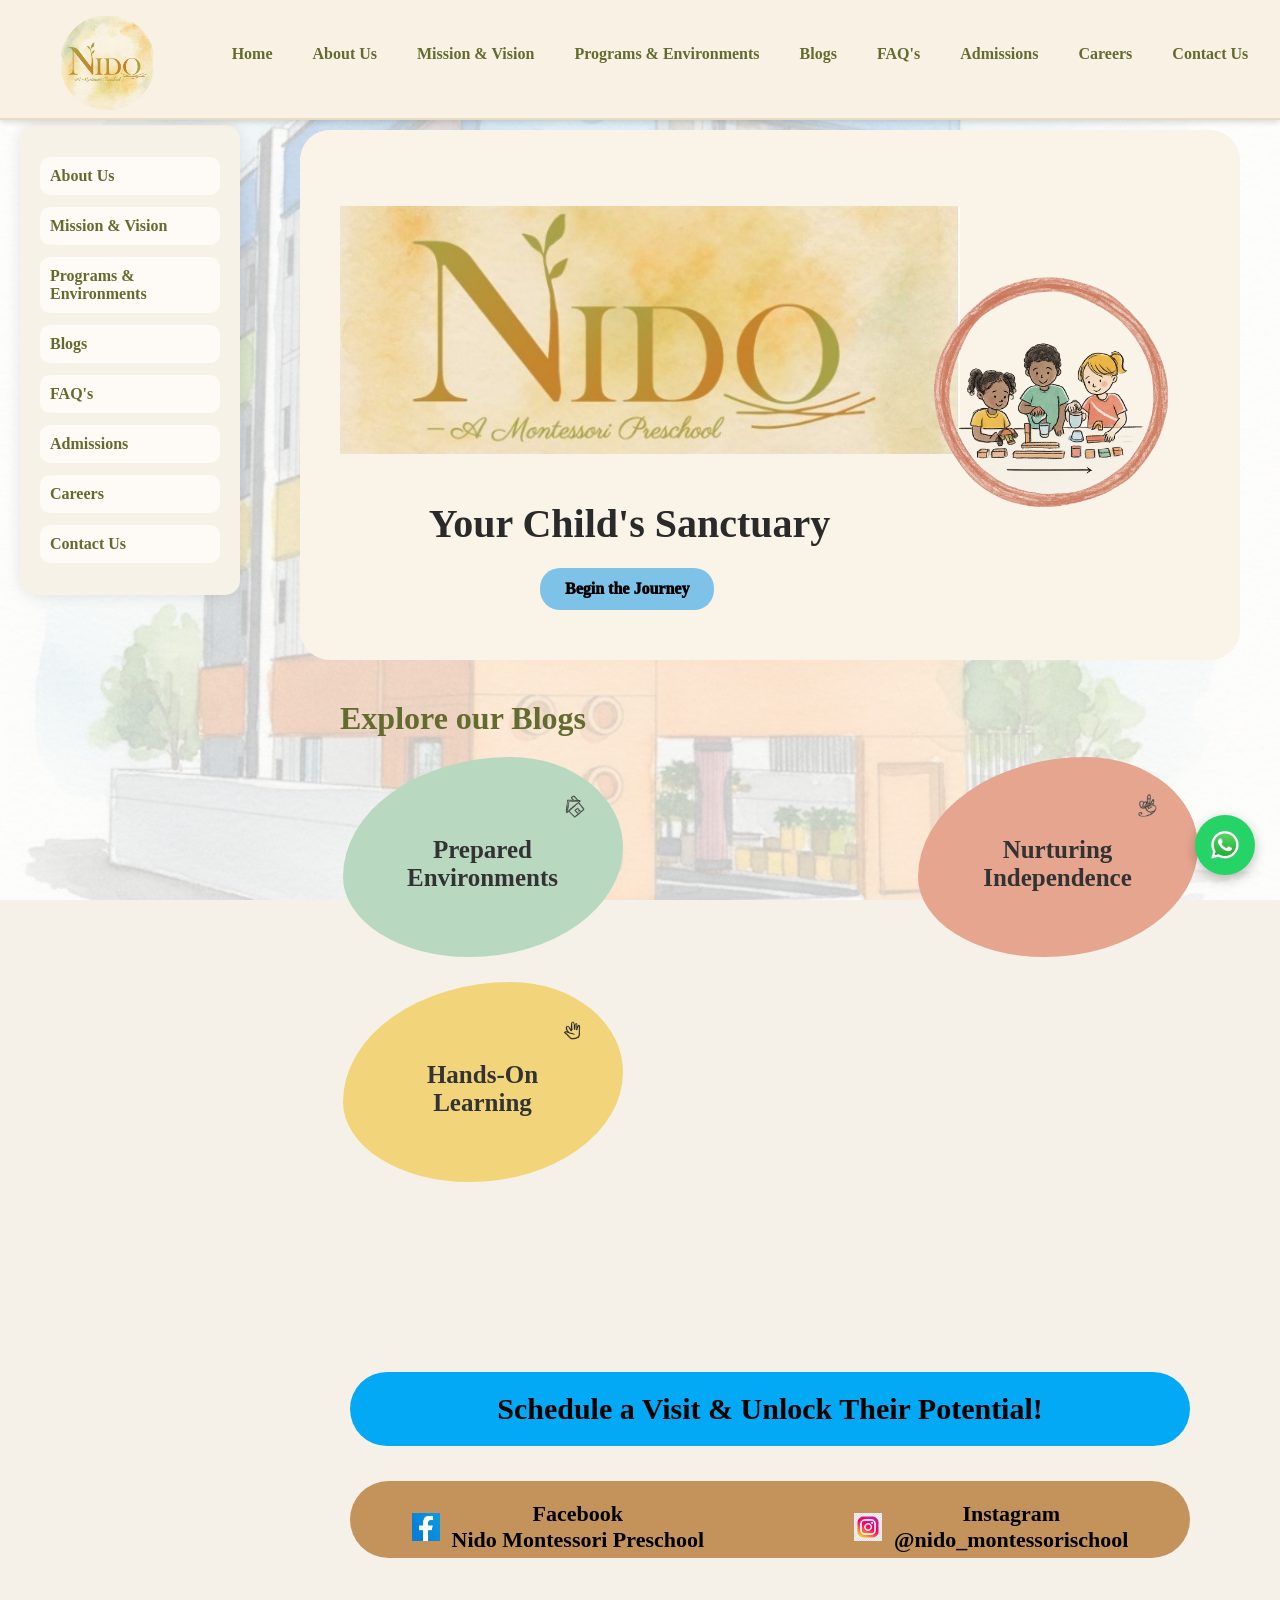
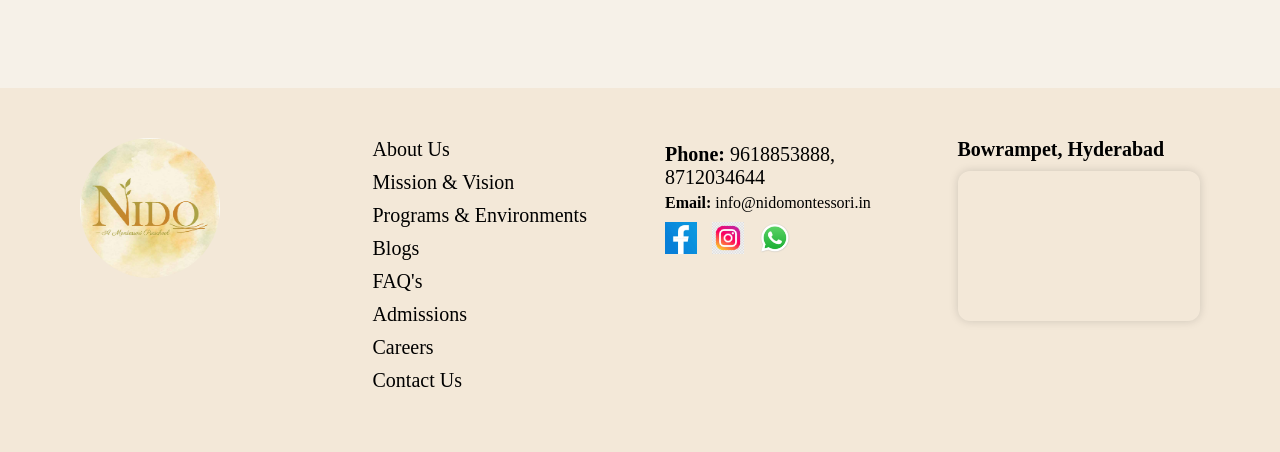
==== commit 5c8eef43: "Fix HTML formatting and structure" ====
--- a/index.html
+++ b/index.html
@@ -1,5 +1,3 @@
-<h1>dyjr</h1>
-
 <!DOCTYPE html>
 <html>
 <head>
